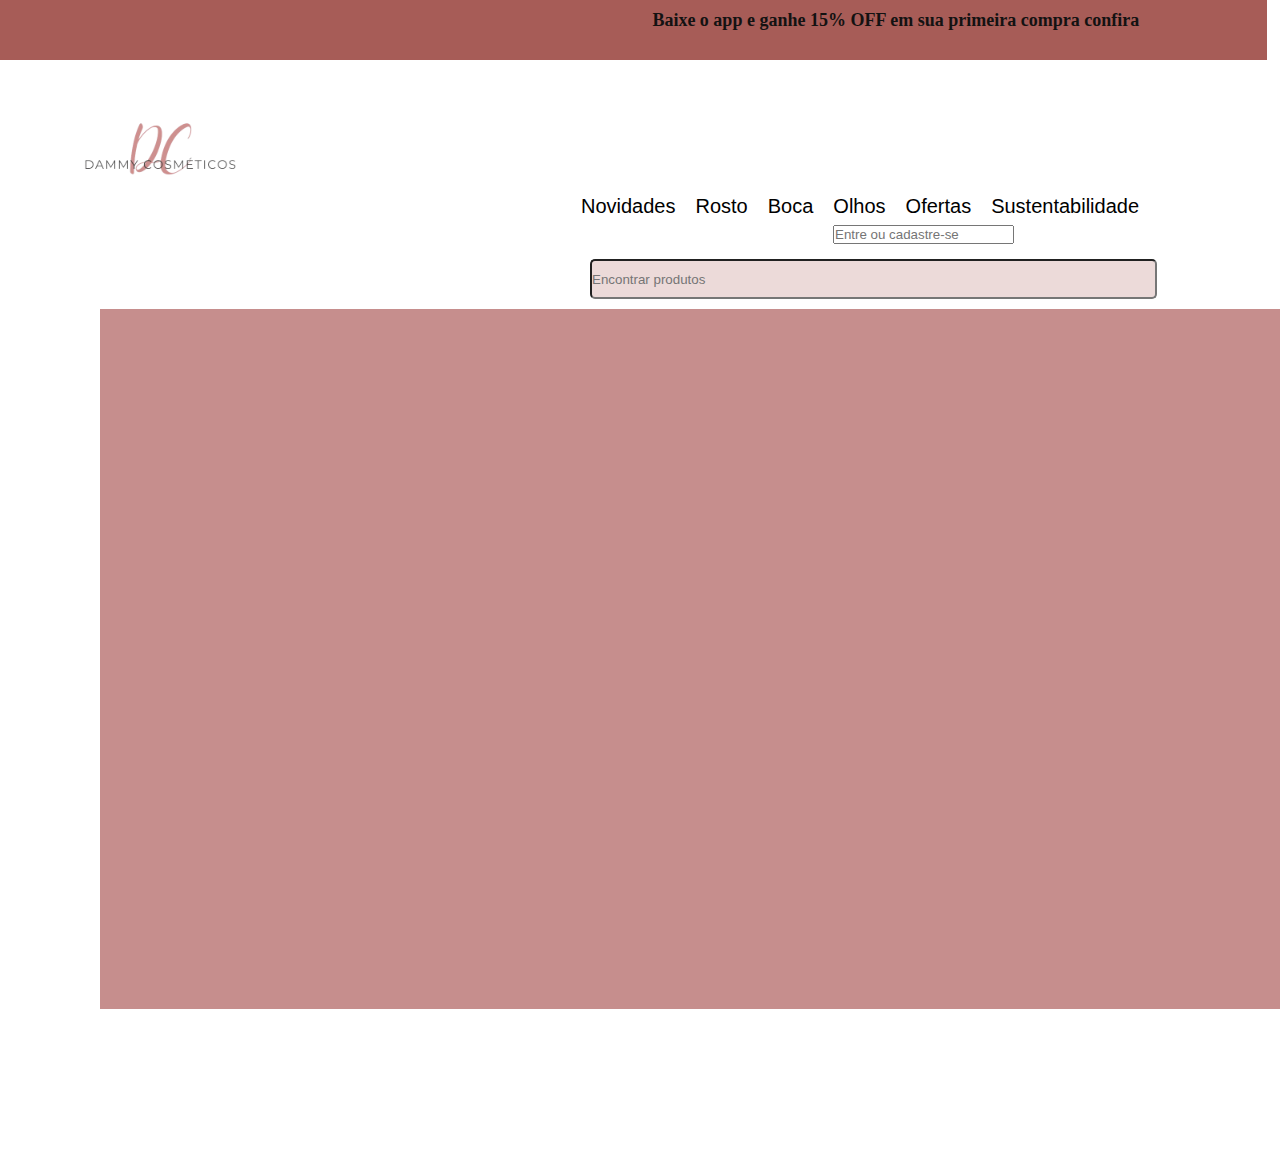
==== index.html @ 82eada84 "salvar" ====
<!DOCTYPE html>
<html lang="pt-BR">

<head>
    <meta charset="UTF-8">
    <meta http-equiv="X-UA-Compatible" content="IE=edge">
    <meta name="viewport" content="width=device-width, initial-scale=1.0">
    <link rel="stylesheet" href="style.css">
    <title>Dammy Cosmeticos</title>
</head>

<body>

    <header>
        <div class="pagInicial"></div>
        <h1>DAMMY COSM.</h1>
        <h2>Baixe o app e ganhe 15% OFF em sua primeira compra confira</h2>
    </header>

    <a href="#" class="logo">
        <img src="img/logoDammyCosm-removebg-preview.png" alt="logo">
    </a>

    <div class="pesquisa-container">
        <input type="text" placeholder="Encontrar produtos">
    </div>

    <div class="loginCadastro-container">
        <input type="text" placeholder="Entre ou cadastre-se">
    </div>


    <nav class="links">

        <ul class="menu">
            <li> <a href="#">Novidades</a> </li>
            <li> <a href="#">Rosto </a>
                <!-- <ul class="submenu"> -->
                <li><a href="#">Boca</a></li>
                <li><a href="#">Olhos</a></li>
                <li><a href="#">Ofertas</a></li>
                <li><a href="#">Sustentabilidade</a></li>
        </ul>
        </li>

    </nav>

    <main>
        <div class="pagInicial2"></div>
    </main>

    <footer>
        <span>Copyright &copy; 2021 | InnovaTec</span>
    </footer>

</body>

</html>
---- style.css ----
* {
    padding: 0;
    margin: 0;
    box-sizing: border-box;
}

body {
    width: 99vw;
    height: 100vh;
    background-color: white;
    background-blend-mode: darken;
    background-size: cover;
    background-repeat: no-repeat;
    background-position: right top;
    display: block;
    flex-direction: column;
    font-family: 'Karla', sans-serif;
    color: white;
}

header {
    background-color: #A75C57;
    height: 60px;
    width: 99vw;
    display: flex;
    justify-content: space-between;
    align-items: center;
    padding: 0 10vw;
}

header h1 {
    font-size: 18px;
    /* margin-right: 750px; */
    position: relative;
    top: 20px;
    right: 600px;
    font-family: 'Roboto';
}

header h2 {
    font-size: 18px;
    display: flex;
    align-items: center;
    justify-content: center;
    margin-top: -20px;
    font-family: 'Roboto';
    color: #131212;
}

.logo img {
    width: 200px;
    margin-left: 60px;
}

.links>ul {
    display: flex;
    gap: 20px;
    color: #000000;
    list-style-type: none;
    /* margin-top: 60px; */
}

.links a {
    text-decoration: none;
    font-size: 20px;
    transition: all 1s;
    user-select: none;
    color: #000000;
}


/* .links a:hover {
    color: red;
} */


/* main {
    padding: 20vh 10vw;
    flex-grow: 1;
} */

.pesquisa-container {
    width: 150%;
    height: 100px;
    display: flex;
    justify-content: center;
    align-items: center;
    margin-top: -150px;
}

.pesquisa-container input {
    position: absolute;
    width: 567px;
    height: 40px;
    left: 590px;
    bottom: 601px;
    display: flex;
    justify-content: center;
    align-items: center;
    background: #ECDAD9;
    border-radius: 5px;
    margin-top: -200px;
}

/* .pesquisa-container::before {
    width: 567px;
    height: 40px;
    display: flex;
    justify-content: center;
    align-items: center;
    content: '\1F50D';
    position: absolute;
    left: 50%;
    font-size: 1rem;
} */

.loginCadastro-container {
    width: 567px;
    height: 40px;
    display: flex;
    justify-content: center;
    align-items: center;
    content: '\1F50D';
    position: absolute;
    left: 50%;
    font-size: 1rem;
}

main {
    /* background-color: #C68E8D;
    height: 700px;
    display: flex;
    justify-content: space-between;
    align-items: center;
    padding: 0 10vw; */
    /* border: 10px solid #f00; */
    width: 1700px;
    height: 700px;
    display: flex;
    background-color: #C68E8D;
    margin: 100px;
}

.links {
    width: 20px;
    height: 5px;
    display: flex;
    justify-content: center;
    align-items: center;
    margin-top: -10px;
    margin-left: 850px;
}


/* .pagInicial {
    width: 100%;
    height: 100vh;
    background-color: aqua;
    background-size: cover;
    background-position: right top;
    display: flex;
    flex-direction: column;
} */

footer {
    /* padding: 4vh 10vw;
    text-align: center;
    height: 40px; */
    height: 50px;
    display: flex;
    justify-content: center;
    align-items: center;
    color: #FFF;
    /* font-style: italic; */
}
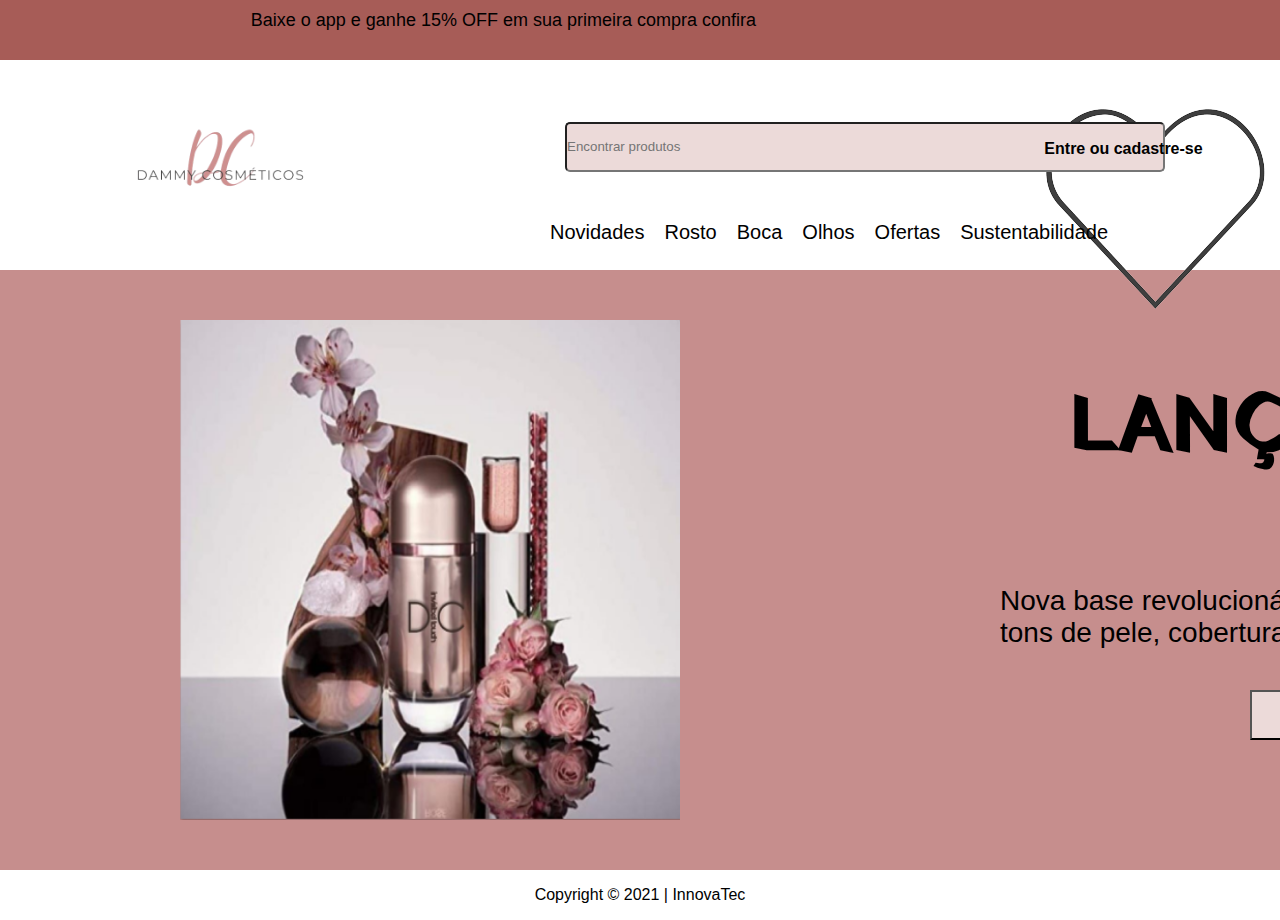
==== commit 07f70dc1: "atualização salvar" ====
--- a/index.html
+++ b/index.html
@@ -5,6 +5,9 @@
     <meta charset="UTF-8">
     <meta http-equiv="X-UA-Compatible" content="IE=edge">
     <meta name="viewport" content="width=device-width, initial-scale=1.0">
+    <link rel="preconnect" href="https://fonts.googleapis.com">
+    <link rel="preconnect" href="https://fonts.gstatic.com" crossorigin>
+    <link href="https://fonts.googleapis.com/css2?family=Fuzzy+Bubbles:wght@700&family=Yatra+One&display=swap" rel="stylesheet">
     <link rel="stylesheet" href="style.css">
     <title>Dammy Cosmeticos</title>
 </head>
@@ -25,28 +28,37 @@
         <input type="text" placeholder="Encontrar produtos">
     </div>
 
+
     <div class="loginCadastro-container">
-        <input type="text" placeholder="Entre ou cadastre-se">
+        <a class="a-link" href="login.html">Entre ou cadastre-se</a>
     </div>
 
+    <div class="amei">
+        <img src="img/core.png" alt="amei">
+    </div>
 
     <nav class="links">
 
         <ul class="menu">
             <li> <a href="#">Novidades</a> </li>
             <li> <a href="#">Rosto </a>
-                <!-- <ul class="submenu"> -->
-                <li><a href="#">Boca</a></li>
-                <li><a href="#">Olhos</a></li>
-                <li><a href="#">Ofertas</a></li>
-                <li><a href="#">Sustentabilidade</a></li>
+            <li><a href="#">Boca</a></li>
+            <li><a href="#">Olhos</a></li>
+            <li><a href="#">Ofertas</a></li>
+            <li><a href="#">Sustentabilidade</a></li>
         </ul>
         </li>
 
     </nav>
 
     <main>
-        <div class="pagInicial2"></div>
+        <div class="pagInicial2">
+            <img src="img/Base.PNG" alt="Base">
+            <h1>LANÇAMENTO</h1>
+            <h2>Invisible Touch</h2>
+            <p>Nova base revolucionária, se adapta a todos os tons de pele, cobertura uniforme e duradoura</p>
+            <button>COMPRAR</button>
+        </div>
     </main>
 
     <footer>
--- a/style.css
+++ b/style.css
@@ -5,7 +5,7 @@
 }
 
 body {
-    width: 99vw;
+    width: 100vw;
     height: 100vh;
     background-color: white;
     background-blend-mode: darken;
@@ -19,9 +19,9 @@
 }
 
 header {
-    background-color: #A75C57;
+    background-color: #a75c57;
     height: 60px;
-    width: 99vw;
+    width: 100vw;
     display: flex;
     justify-content: space-between;
     align-items: center;
@@ -32,8 +32,8 @@
     font-size: 18px;
     /* margin-right: 750px; */
     position: relative;
-    top: 20px;
-    right: 600px;
+    top: 15px;
+    right: 215px;
     font-family: 'Roboto';
 }
 
@@ -42,17 +42,25 @@
     display: flex;
     align-items: center;
     justify-content: center;
-    margin-top: -20px;
-    font-family: 'Roboto';
-    color: #131212;
+    text-align: center;
+
+    width: 900px;
+    height: 23px;
+
+    color: #000000;
+    /* font-style: bold; */
+    font-weight: 500;
+    line-height: 21px;
+
+    margin: 0 20em 20px 0;
 }
 
 .logo img {
-    width: 200px;
-    margin-left: 60px;
-}
-
-.links>ul {
+    width: 220px;
+    margin-left: 110px;
+}
+
+.links > ul {
     display: flex;
     gap: 20px;
     color: #000000;
@@ -68,11 +76,20 @@
     color: #000000;
 }
 
+.a-link {
+    text-decoration: none;
+    color: #000000;
+    /* font-style: bold; */
+    font-weight: bold;
+    margin-bottom: 150px;
+    margin-left: 400px;
+
+    display: block;
+}
 
 /* .links a:hover {
     color: red;
 } */
-
 
 /* main {
     padding: 20vh 10vw;
@@ -80,26 +97,33 @@
 } */
 
 .pesquisa-container {
-    width: 150%;
+    width: 100%;
     height: 100px;
-    display: flex;
-    justify-content: center;
-    align-items: center;
-    margin-top: -150px;
+
+    display: flex;
+    justify-content: center;
+    align-items: center;
+    border-radius: 5px;
+
+    margin-top: -180px;
+
+    /* margin: 10px 10em 0 0; */
 }
 
 .pesquisa-container input {
     position: absolute;
-    width: 567px;
-    height: 40px;
-    left: 590px;
-    bottom: 601px;
-    display: flex;
-    justify-content: center;
-    align-items: center;
-    background: #ECDAD9;
+    width: 600px;
+    height: 50px;
+    left: 565px;
+    display: flex;
+    justify-content: center;
+    align-items: center;
+    background: #ecdad9;
     border-radius: 5px;
-    margin-top: -200px;
+
+    margin-bottom: 15px;
+
+    /* margin-top: 20px; */
 }
 
 /* .pesquisa-container::before {
@@ -126,19 +150,84 @@
     font-size: 1rem;
 }
 
+.amei{
+    width: 10px;
+    height: 10px;
+    display: flex;
+    justify-content: center;
+    align-items: center;
+    margin-left: 1150px;
+    /* size: 5px; */
+
+} 
+
 main {
-    /* background-color: #C68E8D;
-    height: 700px;
-    display: flex;
-    justify-content: space-between;
-    align-items: center;
-    padding: 0 10vw; */
-    /* border: 10px solid #f00; */
-    width: 1700px;
-    height: 700px;
-    display: flex;
-    background-color: #C68E8D;
-    margin: 100px;
+    width: 1920px;
+    height: 600px;
+    display: flex;
+    background-color: #c68e8d;
+    margin: initial;
+    margin: 20px 1em 0 auto;
+}
+
+.pagInicial2 img{
+    width: 500px;
+    height: 500px;
+    margin-top: 50px;
+    margin-left: 180px;
+    display: flex;
+}
+
+.pagInicial2 h1{
+    width: 100px;
+    height: 100px;
+    /* margin-bottom: 1000px; */
+    margin-top: -450px;
+    margin-left: 1070px;
+    font-size: 80px;
+    font-family: 'Fuzzy Bubbles', cursive;
+    font-family: 'Yatra One', cursive;
+    display: flex;
+    color: #000000;
+}
+
+.pagInicial2 h2{
+    width: 400px;
+    height: 80px;
+    margin-top: 15px;
+    margin-left: 1460px;
+    max-height: 50px;
+    font-size: 40px;
+    font-family: 'Fuzzy Bubbles', cursive;
+    font-family: 'Yatra One', cursive;
+    display: flex;
+    color: #000000;
+}
+
+.pagInicial2 p{
+    width: 650px;
+    height: 80px;
+    margin-top: 50px;
+    margin-left: 1000px;
+    max-height: 50px;
+    font-size: 28px;
+    display: flex;
+    color: #000000;
+}
+
+.pagInicial2 button{
+    width: 175px;
+    height: 100px;
+    margin-top: 55px;
+    margin-left: 1250px;
+    max-height: 50px;
+    font-size: 20px;
+    align-items: center;
+    justify-content: center;
+    display: flex;
+    font-style: bold;
+    background-color: #ECDAD9;
+    color: #A75C57;
 }
 
 .links {
@@ -147,20 +236,14 @@
     display: flex;
     justify-content: center;
     align-items: center;
-    margin-top: -10px;
-    margin-left: 850px;
-}
-
-
-/* .pagInicial {
-    width: 100%;
-    height: 100vh;
-    background-color: aqua;
-    background-size: cover;
-    background-position: right top;
-    display: flex;
-    flex-direction: column;
-} */
+    text-align: center;
+    /* margin-top: 5px; */
+    margin-left: 765px;
+
+    /* font-family: 'Roboto'; */
+
+    padding: 2vh 5vw;
+}
 
 footer {
     /* padding: 4vh 10vw;
@@ -170,6 +253,6 @@
     display: flex;
     justify-content: center;
     align-items: center;
-    color: #FFF;
+    color: rgb(0, 0, 0);
     /* font-style: italic; */
-}+}
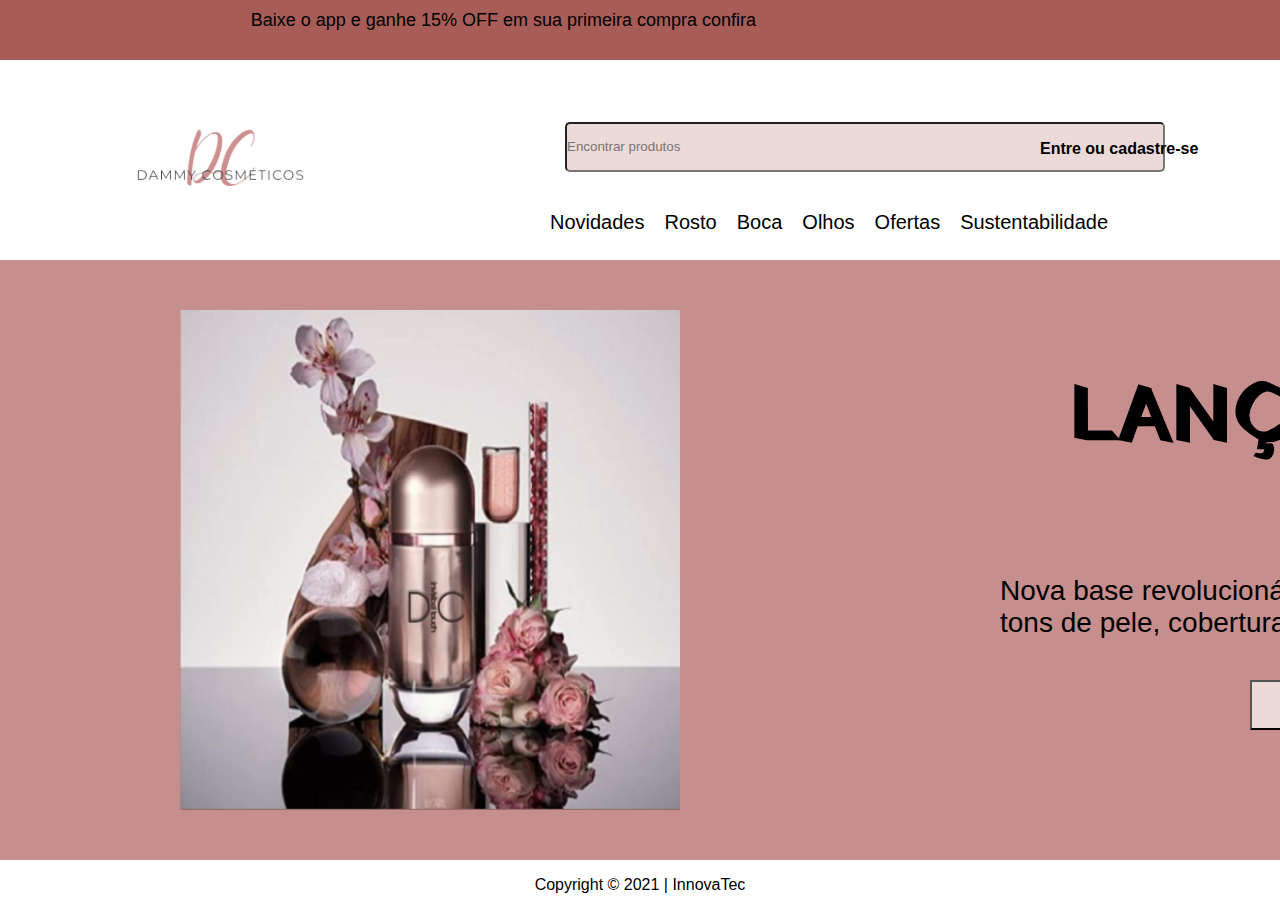
==== commit f859ec32: "novooo commit" ====
--- a/index.html
+++ b/index.html
@@ -37,6 +37,10 @@
         <img src="img/core.png" alt="amei">
     </div>
 
+    <div class="sacolinha">
+        <img class="sacolinha" src="img/sacolinha.png" alt="sacolinha">
+    </div>
+
     <nav class="links">
 
         <ul class="menu">
--- a/style.css
+++ b/style.css
@@ -139,10 +139,10 @@
 } */
 
 .loginCadastro-container {
-    width: 567px;
+    width: 560px;
     height: 40px;
     display: flex;
-    justify-content: center;
+    justify-content: space-between;
     align-items: center;
     content: '\1F50D';
     position: absolute;
@@ -150,16 +150,25 @@
     font-size: 1rem;
 }
 
-.amei{
-    width: 10px;
-    height: 10px;
-    display: flex;
-    justify-content: center;
-    align-items: center;
-    margin-left: 1150px;
-    /* size: 5px; */
-
-} 
+.amei {
+    width: 35px;
+    height: 30px;
+    display: flex;
+
+    margin-left: 1600px;
+    margin-top: -60px;
+    margin-bottom: 50px;
+
+}
+
+.sacolinha {
+    width: 45px;
+    height: 40px;
+    display: flex;
+
+    margin-left: 830px;
+    margin-top: -60px;
+}
 
 main {
     width: 1920px;
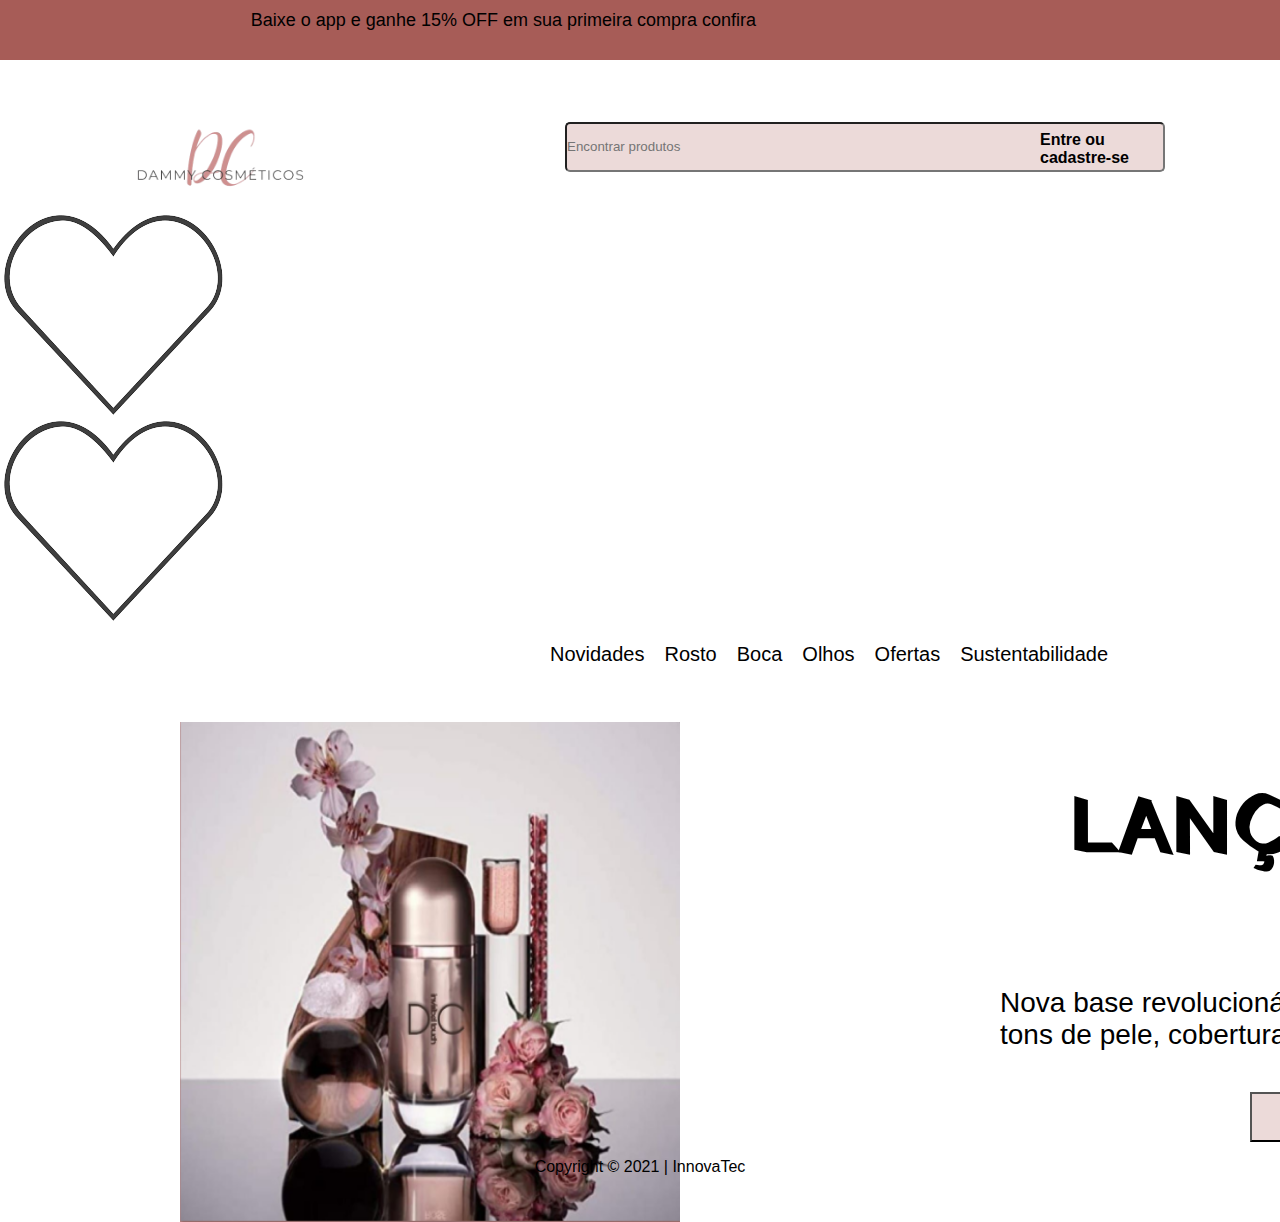
==== commit 089de724: "atualizar" ====
--- a/index.html
+++ b/index.html
@@ -31,6 +31,7 @@
 
     <div class="loginCadastro-container">
         <a class="a-link" href="login.html">Entre ou cadastre-se</a>
+<<<<<<< HEAD
     </div>
 
     <div class="amei">
@@ -39,6 +40,12 @@
 
     <div class="sacolinha">
         <img class="sacolinha" src="img/sacolinha.png" alt="sacolinha">
+=======
+    </div>
+
+    <div class="amei">
+        <img src="img/core.png" alt="amei">
+>>>>>>> 7b460306f216f29a7a23b0ac2e54fe8cd5917f45
     </div>
 
     <nav class="links">
--- a/style.css
+++ b/style.css
@@ -150,6 +150,7 @@
     font-size: 1rem;
 }
 
+<<<<<<< HEAD
 .amei {
     width: 35px;
     height: 30px;
@@ -169,6 +170,18 @@
     margin-left: 830px;
     margin-top: -60px;
 }
+=======
+.amei{
+    width: 10px;
+    height: 10px;
+    display: flex;
+    justify-content: center;
+    align-items: center;
+    margin-left: 1150px;
+    /* size: 5px; */
+
+} 
+>>>>>>> 7b460306f216f29a7a23b0ac2e54fe8cd5917f45
 
 main {
     width: 1920px;
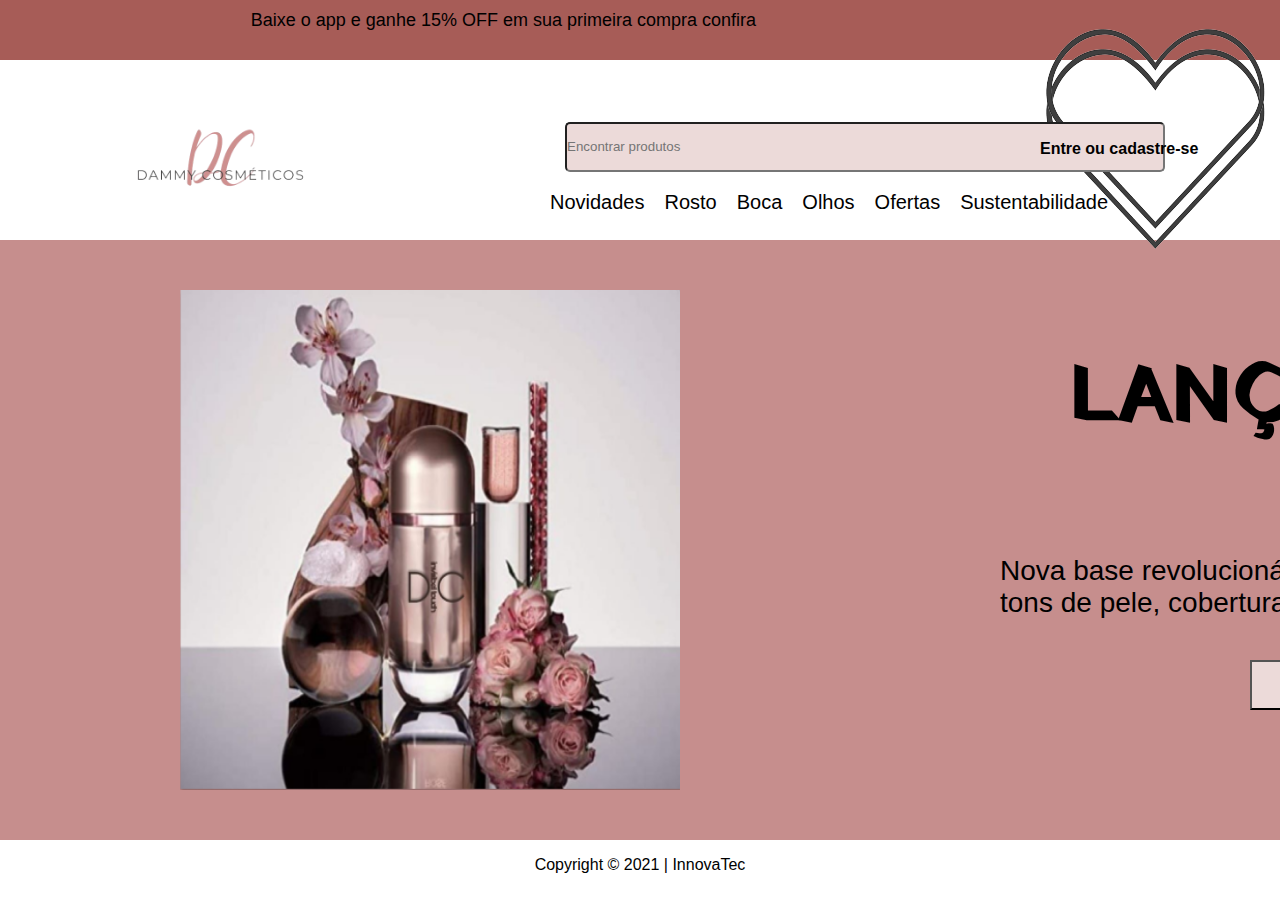
==== commit b7bd31e1: "novo commit" ====
--- a/index.html
+++ b/index.html
@@ -31,7 +31,6 @@
 
     <div class="loginCadastro-container">
         <a class="a-link" href="login.html">Entre ou cadastre-se</a>
-<<<<<<< HEAD
     </div>
 
     <div class="amei">
@@ -40,12 +39,10 @@
 
     <div class="sacolinha">
         <img class="sacolinha" src="img/sacolinha.png" alt="sacolinha">
-=======
     </div>
 
     <div class="amei">
         <img src="img/core.png" alt="amei">
->>>>>>> 7b460306f216f29a7a23b0ac2e54fe8cd5917f45
     </div>
 
     <nav class="links">
--- a/style.css
+++ b/style.css
@@ -150,7 +150,6 @@
     font-size: 1rem;
 }
 
-<<<<<<< HEAD
 .amei {
     width: 35px;
     height: 30px;
@@ -170,7 +169,7 @@
     margin-left: 830px;
     margin-top: -60px;
 }
-=======
+
 .amei{
     width: 10px;
     height: 10px;
@@ -181,7 +180,6 @@
     /* size: 5px; */
 
 } 
->>>>>>> 7b460306f216f29a7a23b0ac2e54fe8cd5917f45
 
 main {
     width: 1920px;
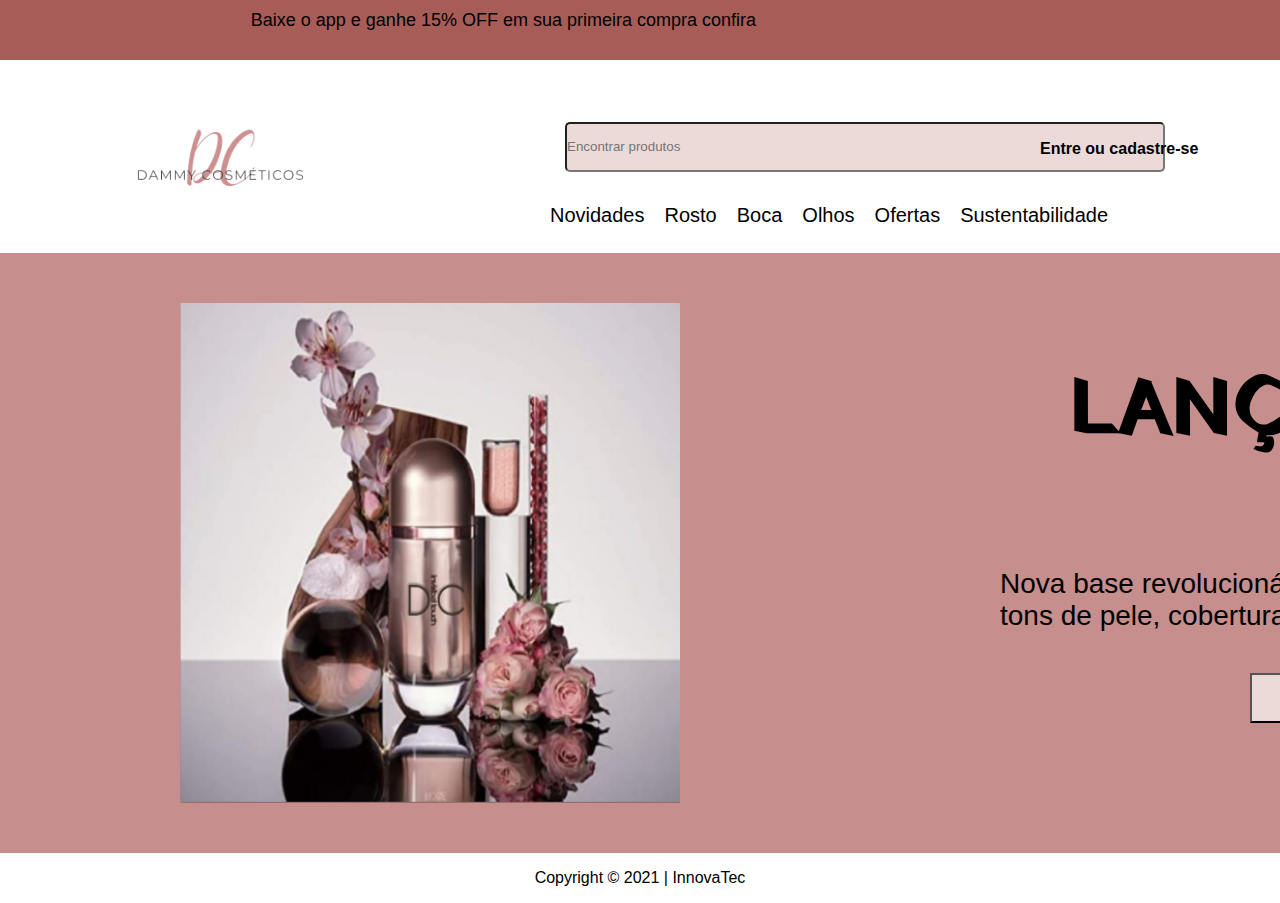
==== commit 3e02c3b9: "commit 08:05 10/12" ====
--- a/index.html
+++ b/index.html
@@ -41,10 +41,6 @@
         <img class="sacolinha" src="img/sacolinha.png" alt="sacolinha">
     </div>
 
-    <div class="amei">
-        <img src="img/core.png" alt="amei">
-    </div>
-
     <nav class="links">
 
         <ul class="menu">
--- a/style.css
+++ b/style.css
@@ -149,37 +149,21 @@
     left: 50%;
     font-size: 1rem;
 }
-
 .amei {
-    width: 35px;
-    height: 30px;
-    display: flex;
-
+    width: 15px;
+    height: 20px;
+    display: flex;
     margin-left: 1600px;
-    margin-top: -60px;
+    margin-top: -65px;
     margin-bottom: 50px;
-
-}
-
+}
 .sacolinha {
-    width: 45px;
-    height: 40px;
-    display: flex;
-
-    margin-left: 830px;
-    margin-top: -60px;
-}
-
-.amei{
-    width: 10px;
-    height: 10px;
-    display: flex;
-    justify-content: center;
-    align-items: center;
-    margin-left: 1150px;
-    /* size: 5px; */
-
-} 
+    width: 20px;
+    height: 25px;
+    display: flex;
+    margin-left: 825px;
+    margin-top: -37px;
+}
 
 main {
     width: 1920px;
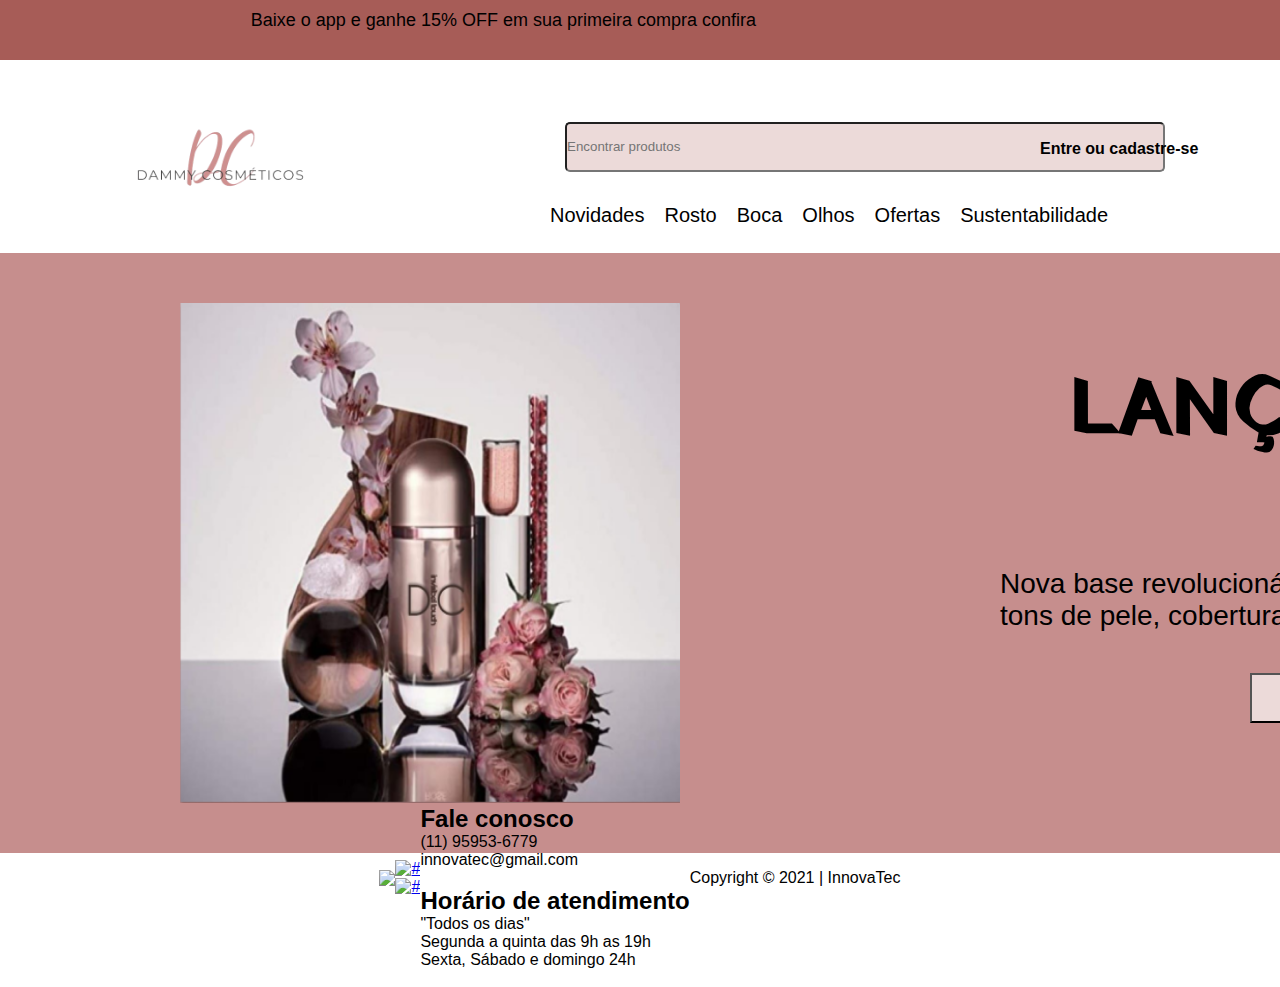
==== commit d0ed679a: "novo commit 10/12" ====
--- a/index.html
+++ b/index.html
@@ -45,7 +45,7 @@
 
         <ul class="menu">
             <li> <a href="#">Novidades</a> </li>
-            <li> <a href="#">Rosto </a>
+            <li> <a href="produtoRosto.html">Rosto </a>
             <li><a href="#">Boca</a></li>
             <li><a href="#">Olhos</a></li>
             <li><a href="#">Ofertas</a></li>
@@ -65,10 +65,46 @@
         </div>
     </main>
 
+
     <footer>
-        <span>Copyright &copy; 2021 | InnovaTec</span>
+
+        <img class="logoBranco" src="img/logo-branco.jfif">
+
+        <br><br>
+
+        <div class="icones" id="icones">
+
+            <div class="instagram">
+                <a href="https://www.instagram.com/sem/campaign/emailsignup/?campaign_id=13534421690&extra_1=s|c|547348931014|e|instagram%20login|&placement=&creative=547348931014&keyword=instagram%20login&partner_id=googlesem&extra_2=campaignid%3D13534421690%26adgroupid%3D126262410134%26matchtype%3De%26network%3Dg%26source%3Dnotmobile%26search_or_content%3Ds%26device%3Dc%26devicemodel%3D%26adposition%3D%26target%3D%26targetid%3Dkwd-35100690670%26loc_physical_ms%3D9074235%26loc_interest_ms%3D%26feeditemid%3D%26param1%3D%26param2%3D&gclid=CjwKCAiAksyNBhAPEiwAlDBeLG0kduIGoDvCUo8uD0NgcUq51GYj5WkVXAPsU47Bx_9Tbs62m60olhoClsUQAvD_BwE">
+                    <img src="img/instagram-logo.png" alt="#"></a>
+            </div>
+            <div class="email">
+                <a href="#"><img src="img/email-logo.png" alt="#"></a>
+            </div>
+        </div>
+    
+        <div class="fale-conosco" id="faleConosco">
+
+            <br><br>
+
+            <h2> Fale conosco </h2>
+            <p> (11) 95953-6779 </p>
+            <p>innovatec@gmail.com</p>
+            <br> <!-- <br> pula linha -->
+            <h2> Horário de atendimento </h2>
+            <p>
+                "Todos os dias"<br>
+                Segunda a quinta das 9h as 19h<br>
+                Sexta, Sábado e domingo 24h
+            </p>
+
+            <br>
+
+        </div>
+    
+        <span class="footer-span">Copyright &copy; 2021 | InnovaTec</span>
+
     </footer>
 
 </body>
-
 </html>